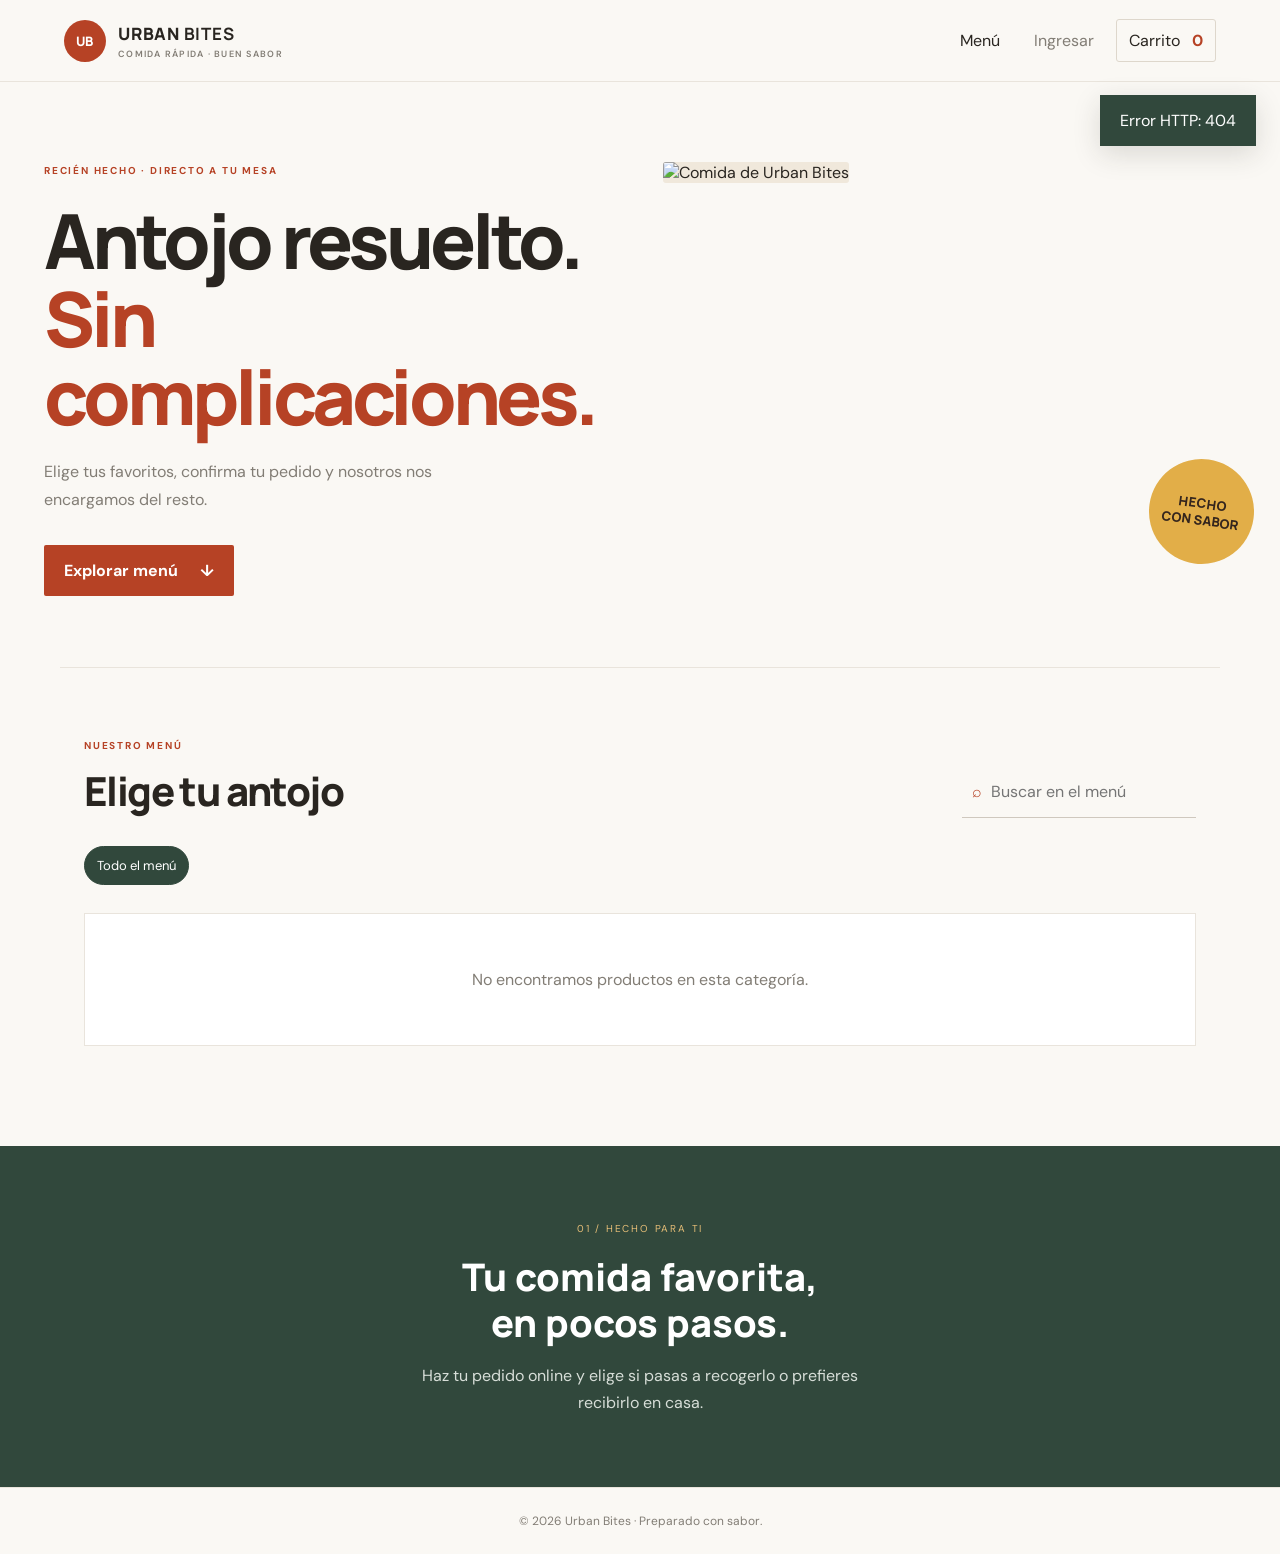
==== frontend/index.html @ 906130ed "primer respaldo" ====
<!DOCTYPE html>
<html lang="es">
<head>
    <meta charset="UTF-8">
    <meta name="viewport" content="width=device-width, initial-scale=1.0">
    <meta name="theme-color" content="#b64225">
    <meta name="description" content="Urban Bites: pide comida rápida y elige entre recoger en el local o recibir a domicilio.">
    <title>Urban Bites · Comida rápida</title>
    <link rel="preconnect" href="https://fonts.googleapis.com">
    <link rel="preconnect" href="https://fonts.gstatic.com" crossorigin>
    <link href="https://fonts.googleapis.com/css2?family=DM+Sans:wght@400;500;600;700&family=Manrope:wght@400;500;600;700;800&display=swap" rel="stylesheet">
    <link href="./src/styles/urban-bites.css" rel="stylesheet">
    <link href="./src/styles/urban-bites-admin.css" rel="stylesheet">
</head>
<body>
    <div id="app"></div>
    <script type="module" src="./src/main.js"></script>
</body>
</html>
---- frontend/src/styles/urban-bites.css ----
@import url('https://fonts.googleapis.com/css2?family=DM+Sans:wght@400;500;600;700&family=Manrope:wght@400;500;600;700;800&display=swap');
:root{font-family:'DM Sans',sans-serif;color:#292520;background:#faf8f4;font-synthesis:none;text-rendering:optimizeLegibility;--ink:#292520;--muted:#827d75;--orange:#b64225;--cream:#f0e8db;--green:#31483c}*{box-sizing:border-box}body{margin:0}button,input,textarea,select{font:inherit}button{cursor:pointer}.app-shell{min-height:100vh}.topbar{height:82px;padding:0 max(calc((100vw - 1240px)/2),5vw);display:flex;align-items:center;justify-content:space-between;border-bottom:1px solid #e9e4dc;background:#faf8f4;position:sticky;top:0;z-index:5}.brand{display:flex;align-items:center;gap:12px;color:var(--ink);text-decoration:none;font:800 17px Manrope,sans-serif;letter-spacing:.045em}.brand-mark{width:42px;height:42px;border-radius:50%;display:grid;place-items:center;background:var(--orange);color:#fff;font-size:13px}.brand small{display:block;color:var(--muted);font:600 9px 'DM Sans';letter-spacing:.14em;margin-top:3px}.topbar nav{display:flex;align-items:center;gap:10px}.topbar nav button,.filters button,.link-button{border:0;background:transparent;color:var(--ink);padding:10px 12px}.topbar nav button:hover,.link-button:hover{color:var(--orange)}.topbar nav .quiet{color:var(--muted)}.cart-button{border:1px solid #ded7cc!important;border-radius:3px}.cart-button b{margin-left:8px;color:var(--orange)}.hero{max-width:1240px;min-height:585px;margin:auto;padding:70px 24px 65px;display:grid;grid-template-columns:1fr 1fr;align-items:center;gap:45px}.eyebrow{font-size:10px;font-weight:700;letter-spacing:.18em;color:var(--orange)}h1,h2,h3,p{margin-top:0}.hero h1,.auth-copy h1{font:800 clamp(48px,6vw,76px)/1.03 Manrope,sans-serif;letter-spacing:-.055em;margin:22px 0}.hero h1 em{font-style:normal;color:var(--orange)}.hero p,.auth-copy p{max-width:440px;color:var(--muted);font-size:16px;line-height:1.8;margin-bottom:30px}.primary{background:var(--orange);color:white;border:0;padding:15px 20px;font-weight:700;display:inline-flex;justify-content:space-between;align-items:center;gap:22px;border-radius:2px;transition:background .2s}.primary:hover{background:#92341e}.hero-art{height:430px;position:relative}.hero-art img{width:100%;height:100%;object-fit:cover;border-radius:3px}.hero-sticker{position:absolute;right:-18px;bottom:28px;background:#e2ae48;color:#34251d;border-radius:50%;width:105px;height:105px;display:grid;place-content:center;text-align:center;font:800 13px Manrope;line-height:1.3;transform:rotate(8deg)}.catalog,.page-wrap{max-width:1160px;margin:0 auto;padding:65px 24px 100px}.catalog{border-top:1px solid #e9e4dc}.section-heading{display:flex;align-items:end;justify-content:space-between;gap:20px;margin-bottom:28px}.section-heading h2,.page-wrap>h1{font:800 40px Manrope;letter-spacing:-.04em;margin:9px 0 0}.search{border-bottom:1px solid #cfc8be;padding:10px;color:var(--orange)}.search input{border:0;outline:0;background:transparent;width:200px;padding:5px}.filters{display:flex;gap:8px;flex-wrap:wrap;margin-bottom:28px}.filters button{border:1px solid #e4ded5;border-radius:99px;font-size:13px}.filters button.active,.filters button:hover{background:var(--green);border-color:var(--green);color:white}.product-grid{display:grid;grid-template-columns:repeat(3,minmax(0,1fr));gap:24px}.product-card{background:white;border:1px solid #eee9e1}.product-image{height:230px;position:relative;overflow:hidden;background:var(--cream)}.product-image img{width:100%;height:100%;object-fit:cover;transition:transform .35s}.product-card:hover img{transform:scale(1.04)}.product-number{position:absolute;top:12px;left:12px;background:#faf8f4;padding:5px 8px;font-size:10px}.product-info{padding:19px}.product-meta{display:flex;justify-content:space-between;color:var(--muted);font-size:11px;text-transform:uppercase;letter-spacing:.08em}.product-meta strong{color:var(--orange);font-size:14px;letter-spacing:0}.product-info h3{font:700 20px Manrope;margin:10px 0 7px}.product-info p{font-size:13px;line-height:1.55;color:var(--muted);min-height:40px;margin-bottom:16px}.add-button{width:100%;padding:12px 0;border:0;border-top:1px solid #eee9e1;background:transparent;text-align:left;display:flex;justify-content:space-between;color:var(--ink);font-weight:700}.add-button b{color:var(--orange)}.service-note{padding:70px 20px;background:var(--green);color:#fff;text-align:center}.service-note span{font-size:10px;letter-spacing:.18em;color:#e5bd77}.service-note h2{font:800 38px/1.2 Manrope;margin:17px}.service-note p{max-width:500px;margin:0 auto;color:#d7ded8;line-height:1.7}.page-wrap{min-height:70vh}.page-wrap>h1{margin:10px 0 32px}.checkout-layout{display:grid;grid-template-columns:1.3fr .8fr;gap:32px;align-items:start}.cart-list,.orders-list{display:grid;gap:14px}.cart-line,.order-card,.summary-card,.form-card{background:white;border:1px solid #e9e4dc;padding:22px}.cart-line{display:grid;grid-template-columns:100px 1fr auto;gap:18px;align-items:start}.cart-line>img{width:100px;height:100px;object-fit:cover}.cart-line h3{font:700 18px Manrope;margin:3px 0 5px}.cart-line p,.order-card>p{font-size:13px;color:var(--muted)}.quantity{display:flex;align-items:center;gap:14px;margin-top:15px}.quantity button{border:1px solid #ddd6cb;background:#fff;width:28px;height:28px}.quantity .remove{border:0;width:auto;color:var(--orange)}.summary-card h2,.form-card h2{font:700 22px Manrope}.summary-card>label,.form-card>label{display:block;font-size:12px;font-weight:600;margin:17px 0}.summary-card input:not([type=radio]),.summary-card textarea,.form-card input,.form-card textarea,.form-card select,.summary-card select{display:block;width:100%;padding:11px;border:1px solid #ddd6cb;background:#fff;margin-top:7px;border-radius:2px;outline-color:var(--orange)}.summary-card .radio-option{display:flex;gap:10px;padding:13px;border:1px solid #e9e4dc}.radio-option span{display:grid;gap:4px}.radio-option small{color:var(--muted);font-weight:400}.totals{border-top:1px solid #e9e4dc;margin:22px 0;padding-top:12px;display:grid;gap:12px}.totals span,.totals strong{display:flex;justify-content:space-between}.totals strong{font-size:18px}.wide{width:100%}.hidden{display:none!important}.empty{padding:55px 20px;text-align:center;color:var(--muted);background:#fff;border:1px solid #e9e4dc;grid-column:1/-1}.empty h2{color:var(--ink)}.auth-layout{min-height:75vh;display:grid;grid-template-columns:1fr 420px;align-items:center;gap:70px;max-width:1050px;margin:auto;padding:65px 24px}.auth-copy h1{font-size:60px}.form-card{padding:30px}.link-button{color:var(--orange);padding-left:0}.toast{position:fixed;z-index:9;top:95px;right:24px;background:var(--green);color:#fff;padding:15px 20px;box-shadow:0 8px 28px #29252026}.order-card{padding:23px}.order-title{display:flex;justify-content:space-between;align-items:start;gap:16px}.order-title small{font-size:10px;letter-spacing:.08em;color:var(--muted)}.order-title h2{font:700 19px Manrope;margin:7px 0}.status{padding:7px 10px;background:#f1eadf;color:#73552a;text-transform:capitalize;font-size:12px}.status-entregado,.status-listo{background:#e3eee5;color:#315b3d}.status-cancelado{background:#f6e4e0;color:#92341e}.order-items{padding:13px 0;border-top:1px solid #eee9e1;display:grid;gap:8px;font-size:13px}.order-items span{display:flex;justify-content:space-between}.order-total-line{display:flex;justify-content:space-between;border-top:1px solid #eee9e1;padding-top:12px}.admin-tabs{display:flex;gap:8px;margin:25px 0}.admin-tabs button{padding:11px 16px;border:1px solid #e4ded5;background:transparent}.admin-tabs button.selected{background:var(--green);color:#fff}.status-control{display:flex;gap:12px;align-items:end;justify-content:end;margin-top:15px}.status-control label{font-size:12px}.status-control select{margin-left:8px;padding:10px;border:1px solid #ddd6cb;background:white;text-transform:capitalize}.admin-form{max-width:520px;margin-bottom:24px}.admin-form .check{display:flex;gap:8px;align-items:center}.admin-form .check input{width:auto}.admin-products,.admin-users{display:grid;gap:8px}.admin-products article,.admin-users article{display:flex;align-items:center;gap:14px;background:#fff;border:1px solid #e9e4dc;padding:10px}.admin-products img{width:60px;height:50px;object-fit:cover}.admin-products article div,.admin-users article div{display:grid;gap:5px;flex:1}.admin-products small,.admin-users small{color:var(--muted)}.admin-products button{background:none;border:1px solid #ddd;padding:8px 12px}.check{display:flex!important;gap:8px;align-items:center}.check input{width:auto!important}footer{text-align:center;color:var(--muted);font-size:12px;padding:25px;border-top:1px solid #e9e4dc}
@media(max-width:800px){.topbar{padding:0 16px}.topbar nav{gap:0}.topbar nav button{padding:8px;font-size:12px}.brand{font-size:14px}.brand-mark{width:36px;height:36px}.hero{grid-template-columns:1fr;padding:45px 22px}.hero-art{height:330px}.hero-sticker{right:5px}.product-grid{grid-template-columns:repeat(2,minmax(0,1fr))}.checkout-layout,.auth-layout{grid-template-columns:1fr}.auth-layout{gap:20px}.auth-copy h1{font-size:48px}.section-heading{align-items:start;flex-direction:column}.status-control{justify-content:start;flex-wrap:wrap}}@media(max-width:520px){.brand small{font-size:7px}.brand{gap:7px}.brand-mark{width:32px;height:32px}.topbar{height:68px}.topbar nav button{font-size:11px;padding:7px 5px}.product-grid{grid-template-columns:1fr}.product-image{height:250px}.catalog,.page-wrap{padding:44px 16px 68px}.hero h1{font-size:50px}.search input{width:150px}.cart-line{grid-template-columns:72px 1fr}.cart-line>img{width:72px;height:72px}.cart-line>strong{grid-column:2}.hero-art{height:270px}.cart-button{font-size:0!important}.cart-button b{font-size:12px;margin:0}.order-title{flex-direction:column}.order-total-line{gap:8px;flex-direction:column}}
---- frontend/src/styles/urban-bites-admin.css ----
.admin-users article {
    align-items: flex-start;
    flex-wrap: wrap;
}

.admin-users article > div {
    flex-basis: 100%;
}

.admin-users label {
    display: grid;
    flex: 1 1 180px;
    gap: 6px;
    color: var(--muted);
    font-size: 0.85rem;
}

.admin-users input,
.admin-users select {
    width: 100%;
    min-width: 0;
    padding: 9px;
    border: 1px solid #e4ded5;
    background: #fff;
    color: var(--ink);
}

.admin-users button:disabled {
    cursor: not-allowed;
    opacity: 0.55;
}

.product-image img,
.cart-line img,
.admin-products img,
.hero-art img {
    background: #f0e8db;
}

.admin-products label {
    display: grid;
    gap: 6px;
    color: var(--muted);
    font-size: 0.85rem;
}

.admin-products select {
    min-width: 130px;
    padding: 8px;
    border: 1px solid #e4ded5;
    background: #fff;
    color: var(--ink);
}

.form-actions {
    display: flex;
    flex-wrap: wrap;
    gap: 10px;
}

.current-product-image {
    display: flex;
    align-items: center;
    gap: 12px;
    color: var(--muted);
    font-size: 0.9rem;
}

.current-product-image img {
    width: 84px;
    height: 64px;
    object-fit: cover;
    border-radius: 8px;
    border: 1px solid #e4ded5;
}

.order-items span {
    display: flex;
    justify-content: space-between;
    gap: 1rem;
}

@media (max-width: 700px) {
    .admin-products article,
    .admin-users article {
        align-items: stretch;
        flex-wrap: wrap;
    }

    .admin-products article > div {
        min-width: calc(100% - 90px);
    }

    .admin-products button,
    .admin-users button {
        flex: 1 1 42%;
    }
}
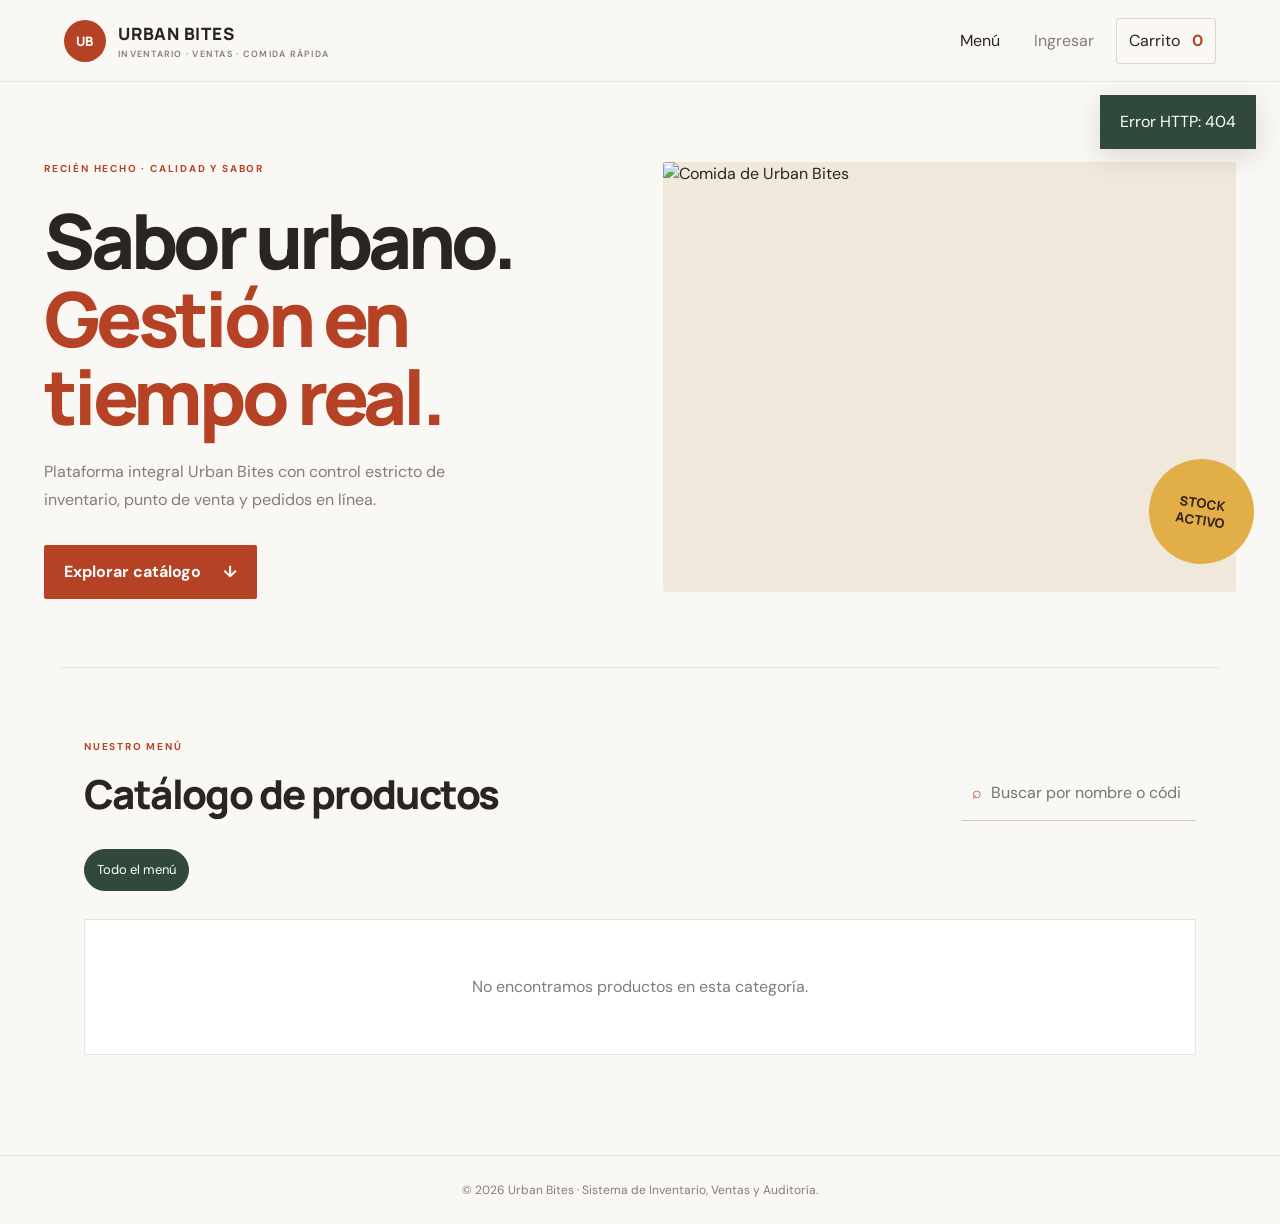
==== commit 1acd8d7f: "feat(frontend): terminal punto de venta, reportes limpios, auditoría y tailwind estático" ====
--- a/frontend/index.html
+++ b/frontend/index.html
@@ -4,11 +4,12 @@
     <meta charset="UTF-8">
     <meta name="viewport" content="width=device-width, initial-scale=1.0">
     <meta name="theme-color" content="#b64225">
-    <meta name="description" content="Urban Bites: pide comida rápida y elige entre recoger en el local o recibir a domicilio.">
-    <title>Urban Bites · Comida rápida</title>
+    <meta name="description" content="Urban Bites: Sistema de gestión de inventario, punto de venta y pedidos de comida rápida.">
+    <title>Urban Bites · Inventario, Ventas y Comida Rápida</title>
     <link rel="preconnect" href="https://fonts.googleapis.com">
     <link rel="preconnect" href="https://fonts.gstatic.com" crossorigin>
     <link href="https://fonts.googleapis.com/css2?family=DM+Sans:wght@400;500;600;700&family=Manrope:wght@400;500;600;700;800&display=swap" rel="stylesheet">
+    <link href="./src/styles/tailwind.css" rel="stylesheet">
     <link href="./src/styles/urban-bites.css" rel="stylesheet">
     <link href="./src/styles/urban-bites-admin.css" rel="stylesheet">
 </head>
--- a/frontend/src/styles/urban-bites-admin.css
+++ b/frontend/src/styles/urban-bites-admin.css
@@ -1,3 +1,7 @@
+/* ====================================================================
+   Urban Bites - Estilos de Administración, Punto de Venta y Reportes
+   ==================================================================== */
+
 .admin-users article {
     align-items: flex-start;
     flex-wrap: wrap;
@@ -33,7 +37,8 @@
 .product-image img,
 .cart-line img,
 .admin-products img,
-.hero-art img {
+.hero-art img,
+.pos-product-card img {
     background: #f0e8db;
 }
 
@@ -80,19 +85,620 @@
     gap: 1rem;
 }
 
-@media (max-width: 700px) {
-    .admin-products article,
-    .admin-users article {
-        align-items: stretch;
-        flex-wrap: wrap;
-    }
-
-    .admin-products article > div {
-        min-width: calc(100% - 90px);
-    }
-
-    .admin-products button,
-    .admin-users button {
-        flex: 1 1 42%;
-    }
-}
+/* ==========================================
+   Punto de Venta (POS) para Vendedor y Admin
+   ========================================== */
+.pos-layout {
+    display: grid;
+    grid-template-columns: 1.4fr 1fr;
+    gap: 28px;
+    align-items: start;
+    margin-top: 20px;
+}
+
+.pos-catalog-panel {
+    display: flex;
+    flex-direction: column;
+    gap: 18px;
+}
+
+.pos-search-bar {
+    display: flex;
+    gap: 12px;
+    background: #fff;
+    padding: 14px 18px;
+    border: 1px solid #e9e4dc;
+    border-radius: 4px;
+}
+
+.pos-search-bar input {
+    flex: 1;
+    border: none;
+    outline: none;
+    font-size: 15px;
+    background: transparent;
+}
+
+.pos-grid {
+    display: grid;
+    grid-template-columns: repeat(auto-fill, minmax(210px, 1fr));
+    gap: 16px;
+}
+
+.pos-product-card {
+    background: #fff;
+    border: 1px solid #e9e4dc;
+    border-radius: 4px;
+    overflow: hidden;
+    cursor: pointer;
+    transition: transform 0.15s, box-shadow 0.15s, border-color 0.15s;
+    display: flex;
+    flex-direction: column;
+    position: relative;
+}
+
+.pos-product-card:hover:not(.out-of-stock) {
+    transform: translateY(-2px);
+    box-shadow: 0 6px 18px rgba(0, 0, 0, 0.08);
+    border-color: var(--orange);
+}
+
+.pos-product-card.out-of-stock {
+    opacity: 0.65;
+    cursor: not-allowed;
+    background: #faf8f5;
+}
+
+.pos-product-thumb {
+    height: 120px;
+    position: relative;
+    overflow: hidden;
+}
+
+.pos-product-thumb img {
+    width: 100%;
+    height: 100%;
+    object-fit: cover;
+}
+
+.pos-product-badge {
+    position: absolute;
+    top: 8px;
+    left: 8px;
+    padding: 3px 7px;
+    border-radius: 3px;
+    font-size: 10px;
+    font-weight: 700;
+    text-transform: uppercase;
+    background: rgba(255, 255, 255, 0.95);
+    color: var(--ink);
+}
+
+.stock-tag {
+    position: absolute;
+    bottom: 8px;
+    right: 8px;
+    padding: 3px 8px;
+    border-radius: 99px;
+    font-size: 11px;
+    font-weight: 700;
+}
+
+.stock-tag.in-stock {
+    background: #e3eee5;
+    color: #215e34;
+}
+
+.stock-tag.low-stock {
+    background: #fdf3d8;
+    color: #8c5d0f;
+}
+
+.stock-tag.out-stock {
+    background: #fae4df;
+    color: #92341e;
+}
+
+.pos-product-body {
+    padding: 12px;
+    display: flex;
+    flex-direction: column;
+    flex: 1;
+    justify-content: space-between;
+}
+
+.pos-product-code {
+    font-size: 11px;
+    font-weight: 700;
+    color: var(--muted);
+    letter-spacing: 0.05em;
+}
+
+.pos-product-title {
+    font-size: 14px;
+    font-weight: 700;
+    margin: 4px 0 8px;
+    color: var(--ink);
+    line-height: 1.3;
+}
+
+.pos-product-price {
+    font-size: 16px;
+    font-weight: 800;
+    color: var(--orange);
+}
+
+.pos-cart-panel {
+    background: #fff;
+    border: 1px solid #e9e4dc;
+    border-radius: 4px;
+    padding: 20px;
+    position: sticky;
+    top: 95px;
+}
+
+.pos-cart-header {
+    display: flex;
+    justify-content: space-between;
+    align-items: center;
+    border-bottom: 2px solid #e9e4dc;
+    padding-bottom: 12px;
+    margin-bottom: 16px;
+}
+
+.pos-cart-items {
+    max-height: 280px;
+    overflow-y: auto;
+    display: flex;
+    flex-direction: column;
+    gap: 10px;
+    margin-bottom: 16px;
+    padding-right: 4px;
+}
+
+.pos-cart-item {
+    display: grid;
+    grid-template-columns: 1fr auto auto auto;
+    gap: 10px;
+    align-items: center;
+    padding: 8px 0;
+    border-bottom: 1px solid #f3efe9;
+    font-size: 13px;
+}
+
+.pos-item-controls {
+    display: flex;
+    align-items: center;
+    gap: 6px;
+}
+
+.pos-item-controls button {
+    width: 26px;
+    height: 26px;
+    border: 1px solid #ded7cc;
+    background: #faf8f5;
+    border-radius: 3px;
+    font-weight: bold;
+}
+
+.pos-item-controls input {
+    width: 38px;
+    text-align: center;
+    border: 1px solid #ded7cc;
+    padding: 3px;
+    border-radius: 3px;
+}
+
+.pos-pay-section {
+    display: flex;
+    flex-direction: column;
+    gap: 12px;
+    border-top: 1px solid #e9e4dc;
+    padding-top: 14px;
+}
+
+.payment-method-pills {
+    display: grid;
+    grid-template-columns: repeat(3, 1fr);
+    gap: 8px;
+}
+
+.payment-pill {
+    padding: 8px;
+    border: 1px solid #e4ded5;
+    border-radius: 3px;
+    text-align: center;
+    cursor: pointer;
+    font-size: 12px;
+    font-weight: 600;
+    background: #faf8f5;
+}
+
+.payment-pill.active {
+    background: var(--green);
+    color: #fff;
+    border-color: var(--green);
+}
+
+.change-display {
+    background: #f7faf7;
+    border: 1px dashed #408858;
+    padding: 10px 14px;
+    border-radius: 4px;
+    display: flex;
+    justify-content: space-between;
+    font-weight: 700;
+    color: #1a6230;
+}
+
+/* ==========================================
+   Reportes de Ventas
+   ========================================== */
+.report-header-bar {
+    display: flex;
+    justify-content: space-between;
+    align-items: center;
+    flex-wrap: wrap;
+    gap: 16px;
+    background: #fff;
+    padding: 18px 24px;
+    border: 1px solid #e9e4dc;
+    margin-bottom: 24px;
+    border-radius: 4px;
+}
+
+.report-filter-form {
+    display: flex;
+    align-items: center;
+    gap: 12px;
+    flex-wrap: wrap;
+}
+
+.report-filter-form label {
+    font-size: 12px;
+    font-weight: 600;
+    color: var(--muted);
+    display: flex;
+    align-items: center;
+    gap: 6px;
+}
+
+.report-filter-form input[type="date"] {
+    padding: 8px 12px;
+    border: 1px solid #ddd6cb;
+    background: #fff;
+    border-radius: 3px;
+}
+
+.report-stats-grid {
+    display: grid;
+    grid-template-columns: repeat(4, 1fr);
+    gap: 16px;
+    margin-bottom: 28px;
+}
+
+.stat-card {
+    background: #fff;
+    border: 1px solid #e9e4dc;
+    border-radius: 4px;
+    padding: 20px;
+    display: flex;
+    flex-direction: column;
+    gap: 6px;
+}
+
+.stat-card.highlight {
+    background: #faf7f2;
+    border-left: 4px solid var(--orange);
+}
+
+.stat-label {
+    font-size: 11px;
+    font-weight: 700;
+    text-transform: uppercase;
+    letter-spacing: 0.08em;
+    color: var(--muted);
+}
+
+.stat-value {
+    font: 800 28px/1.1 Manrope, sans-serif;
+    color: var(--ink);
+}
+
+.stat-card.highlight .stat-value {
+    color: var(--orange);
+}
+
+.report-section-grid {
+    display: grid;
+    grid-template-columns: 1.2fr 0.8fr;
+    gap: 24px;
+    margin-bottom: 28px;
+}
+
+.report-card {
+    background: #fff;
+    border: 1px solid #e9e4dc;
+    border-radius: 4px;
+    padding: 22px;
+}
+
+.report-card h3 {
+    font: 700 18px Manrope, sans-serif;
+    margin: 0 0 16px;
+    padding-bottom: 10px;
+    border-bottom: 1px solid #eee9e1;
+}
+
+.data-table {
+    width: 100%;
+    border-collapse: collapse;
+    font-size: 13px;
+}
+
+.data-table th {
+    text-align: left;
+    padding: 10px 12px;
+    background: #faf8f5;
+    border-bottom: 2px solid #e9e4dc;
+    font-size: 11px;
+    font-weight: 700;
+    text-transform: uppercase;
+    letter-spacing: 0.05em;
+    color: var(--muted);
+}
+
+.data-table td {
+    padding: 10px 12px;
+    border-bottom: 1px solid #f0ece5;
+    vertical-align: middle;
+}
+
+.data-table tr:hover td {
+    background: #faf8f5;
+}
+
+/* ==========================================
+   Bitácora de Auditoría
+   ========================================== */
+.audit-filter-bar {
+    display: flex;
+    flex-wrap: wrap;
+    gap: 10px;
+    background: #fff;
+    padding: 16px;
+    border: 1px solid #e9e4dc;
+    border-radius: 4px;
+    margin-bottom: 20px;
+}
+
+.audit-filter-bar select,
+.audit-filter-bar input {
+    padding: 8px 12px;
+    border: 1px solid #ded7cc;
+    border-radius: 3px;
+    font-size: 12px;
+    background: #fff;
+}
+
+.badge-audit {
+    display: inline-block;
+    padding: 3px 8px;
+    border-radius: 3px;
+    font-size: 10px;
+    font-weight: 700;
+    letter-spacing: 0.04em;
+    text-transform: uppercase;
+}
+
+.badge-audit.badge-price {
+    background: #fdf3d8;
+    color: #935d08;
+}
+
+.badge-audit.badge-stock {
+    background: #e4edf8;
+    color: #1a5694;
+}
+
+.badge-audit.badge-create {
+    background: #e3eee5;
+    color: #215e34;
+}
+
+.badge-audit.badge-deactivate {
+    background: #fae4df;
+    color: #92341e;
+}
+
+.badge-audit.badge-sale {
+    background: #ede6f5;
+    color: #552787;
+}
+
+/* ==========================================
+   Modal de Ticket de Venta
+   ========================================== */
+.modal-overlay {
+    position: fixed;
+    inset: 0;
+    background: rgba(41, 37, 32, 0.65);
+    display: flex;
+    align-items: center;
+    justify-content: center;
+    z-index: 99;
+    padding: 20px;
+}
+
+.modal-receipt {
+    background: #fff;
+    max-width: 440px;
+    width: 100%;
+    padding: 28px;
+    border-radius: 4px;
+    box-shadow: 0 12px 36px rgba(0, 0, 0, 0.25);
+    max-height: 90vh;
+    overflow-y: auto;
+}
+
+.receipt-header {
+    text-align: center;
+    padding-bottom: 16px;
+    border-bottom: 2px dashed #ddd;
+    margin-bottom: 16px;
+}
+
+.receipt-header h2 {
+    font: 800 24px Manrope;
+    margin: 0 0 4px;
+    color: var(--orange);
+}
+
+.receipt-header p {
+    font-size: 12px;
+    color: var(--muted);
+    margin: 2px 0;
+}
+
+.receipt-lines {
+    display: flex;
+    flex-direction: column;
+    gap: 8px;
+    font-size: 13px;
+    margin-bottom: 16px;
+}
+
+.receipt-totals {
+    border-top: 2px dashed #ddd;
+    padding-top: 14px;
+    display: flex;
+    flex-direction: column;
+    gap: 6px;
+}
+
+.receipt-totals div {
+    display: flex;
+    justify-content: space-between;
+}
+
+.receipt-totals .grand-total {
+    font-size: 18px;
+    font-weight: 800;
+    color: var(--orange);
+    border-top: 1px solid #eee;
+    padding-top: 8px;
+    margin-top: 4px;
+}
+
+.receipt-actions {
+    display: flex;
+    gap: 10px;
+    margin-top: 20px;
+}
+
+/* ==========================================
+   Estilos de Impresión Limpia (Print)
+   ========================================== */
+@media print {
+    body {
+        background: #fff !important;
+        color: #000 !important;
+        font-size: 12pt !important;
+    }
+
+    .topbar,
+    nav,
+    footer,
+    .admin-tabs,
+    .report-filter-form,
+    .pos-cart-panel,
+    .pos-search-bar,
+    button:not(.print-allow),
+    .toast,
+    .hero,
+    .service-note,
+    .modal-actions {
+        display: none !important;
+    }
+
+    .page-wrap,
+    .catalog,
+    .printable-report {
+        max-width: 100% !important;
+        padding: 0 !important;
+        margin: 0 !important;
+    }
+
+    .report-stats-grid {
+        grid-template-columns: repeat(4, 1fr) !important;
+        gap: 10px !important;
+    }
+
+    .stat-card {
+        border: 1px solid #ccc !important;
+        padding: 10px !important;
+    }
+
+    .stat-value {
+        font-size: 18pt !important;
+    }
+
+    .report-section-grid {
+        grid-template-columns: 1fr !important;
+    }
+
+    .data-table th,
+    .data-table td {
+        padding: 6px 8px !important;
+        font-size: 10pt !important;
+        border: 1px solid #ccc !important;
+    }
+
+    .modal-overlay {
+        position: static !important;
+        background: transparent !important;
+        padding: 0 !important;
+    }
+
+    .modal-receipt {
+        max-width: 100% !important;
+        box-shadow: none !important;
+        padding: 0 !important;
+        border: none !important;
+    }
+}
+
+/* ==========================================
+   Adaptabilidad Móvil
+   ========================================== */
+@media (max-width: 860px) {
+    .pos-layout {
+        grid-template-columns: 1fr;
+    }
+
+    .pos-cart-panel {
+        position: static;
+    }
+
+    .report-stats-grid {
+        grid-template-columns: repeat(2, 1fr);
+    }
+
+    .report-section-grid {
+        grid-template-columns: 1fr;
+    }
+}
+
+@media (max-width: 540px) {
+    .report-stats-grid {
+        grid-template-columns: 1fr;
+    }
+
+    .pos-grid {
+        grid-template-columns: 1fr 1fr;
+    }
+
+    .payment-method-pills {
+        grid-template-columns: 1fr;
+    }
+}
